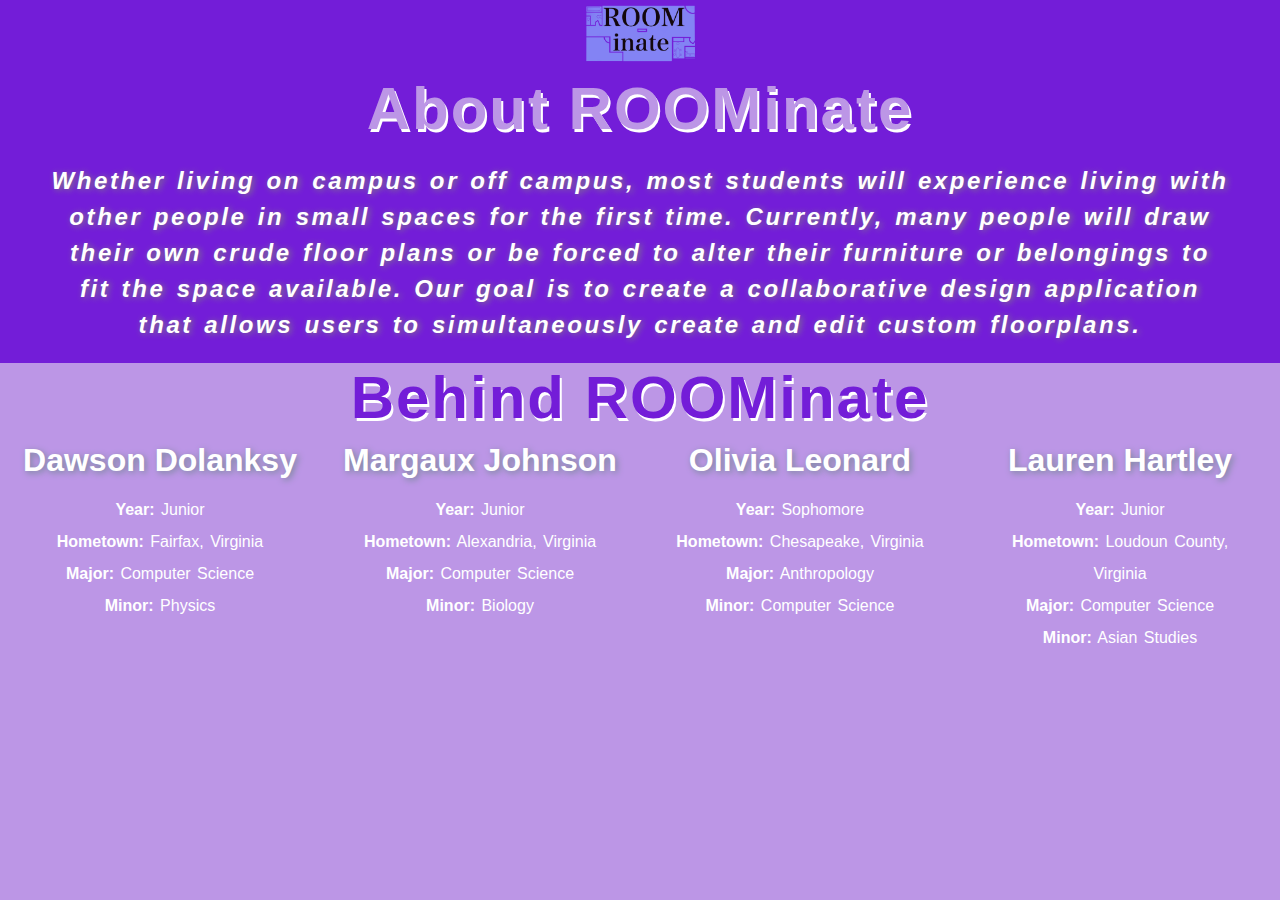
==== aboutPage.html @ 74e110ae "added hometown for margaux" ====
<!DOCTYPE html>
<html>
  <head>
    <title>About Us</title>
    <link href="aboutUsPage.css" rel="stylesheet" type="text/css">
    <meta charset="UTF-8">
    <meta name="viewport" content="width=device-width, initial-scale=1.0">
    <link rel="stylesheet" href="style.css"> <!-- Link CSS file -->
    <title> About the ROOMinate Team </title>
  </head>
  <body>
    <div id="about-page">
      <a href="https://dolansdg.github.io/Roominate/">
        <img src="img\logo.png" alt="logo" class="logo" style="width: 120px; height: 67px"> <br>
      </a>
      <h1>About ROOMinate</h1>
    </div>
    <div class="mission-statement">
      <h2>Whether living on campus or off campus, most students will experience living with other people 
        in small spaces for the first time. Currently, many people will draw their own crude floor plans 
        or be forced to alter their furniture or belongings to fit the space available. Our goal is to 
        create a collaborative design application that allows users to simultaneously create and edit
        custom floorplans.</h2>
    </div>
    <div id="meet-us">
      <h1>Behind ROOMinate</h1>
    </div>
    <div id="container">
      <div class="row">
        <div class="names">
          <h1 style="text-shadow: 2px 2px 6px lightslategray;"><strong>Dawson Dolanksy</strong></h1>
          <div class="bio">
            <p><strong>Year:</strong> Junior</p>
            <p><strong>Hometown:</strong> Fairfax, Virginia</p>
            <p><strong>Major:</strong> Computer Science</p>
            <p><strong>Minor:</strong> Physics</p>
          </div>
        </div>

        <div class="names">
          <h1 style="text-shadow: 2px 2px 6px lightslategray;"><strong>Margaux Johnson</strong></h1>
          <div class="bio">
            <p><strong>Year:</strong> Junior</p>
            <p><strong>Hometown:</strong> Alexandria, Virginia</p>
            <p><strong>Major:</strong> Computer Science</p>
            <p><strong>Minor:</strong> Biology</p>
          </div>
        </div>

        <div class="names">
          <h1 style="text-shadow: 2px 2px 6px lightslategray;"><strong>Olivia Leonard</strong></h1>
          <div class="bio">
            <p><strong>Year:</strong> Sophomore</p>
            <p><strong>Hometown:</strong> Chesapeake, Virginia</p>
            <p><strong>Major:</strong> Anthropology</p>
            <p><strong>Minor:</strong> Computer Science</p>
          </div>
        </div>

        <div class="names">
          <h1 style="text-shadow: 2px 2px 6px lightslategray;"><strong>Lauren Hartley</strong></h1>
          <div class="bio">
            <p><strong>Year:</strong> Junior</p>
            <p><strong>Hometown:</strong> Loudoun County, Virginia</p>
            <p><strong>Major:</strong> Computer Science</p>
            <p><strong>Minor:</strong> Asian Studies</p>
          </div>
        </div>
      </div>

    </div>

  </body>
</html>
---- aboutUsPage.css ----
* {
    box-sizing: border-box;
  }
  html {
    padding: 0;
    margin: 0;
    background-color: #bc96e6;
  }
  .names {
    float: left;
    padding: 10px;
    width: 25%;
    font-family: "Lucida Console", Monaco, monospace;
    color: white;
    text-align: center;
  }
  .names:hover {
    -webkit-box-shadow: 0px 0px 50px 0px white;
    -moz-box-shadow: 0px 0px 50px 0px white;
    box-shadow: 0px 0px 50px 0px white;
    transition: 0.6s ease;
    -webkit-border-radius: 20px 20px 20px 20px;
    border-radius: 20px 20px 20px 20px;
    background-color: #dcc0fa;
  }

  .row:after {
    content: "";
    display: table;
    clear: both;
  }

  #about-page {
    text-align: center;
    font-family: Impact, Haettenschweiler, 'Arial Narrow Bold', sans-serif;
    letter-spacing: 2px;
    color: #bc96e6;
    font-weight: bold;
    font-size: 30px;
    background-color: #731dd8;
    text-shadow: 2px 3px 0 white;
  }


  #container {
    background-color: #bc96e6;
    height: 100%;
  }
  
  .logo {
    display: inline;
    margin-left: auto;
    margin-right: auto;
    padding: 5px;
  }

  .mission-statement {
    background-color: #731dd8;
    font-family: Andale Mono, 'Segoe UI', Tahoma, Geneva, Verdana, sans-serif;
    text-align: center;
    letter-spacing: 2.6px;
    font-style: italic;
    color: white;
    text-shadow: 2px 1px 6px grey;
    padding: 20px 50px ;
    height: 50%;
    line-height: 1.5;
    word-spacing: 2px;
  }

  .mission-statement:hover {
    text-shadow: 0 0 10px #FFFFFF;
    transition: 0.6s ease, 0.6s ease;
  }

  .photos {
    padding: 10px 10px;
    width: 50%; 
    align-content: center;
  }

  .bio {
    padding: 15px;
    word-spacing: 2px;
    line-height: 2.0;
    font-family: Helvetica, sans-serif;
  }

  #meet-us {
    text-align: center;
    font-family: Impact, Haettenschweiler, 'Arial Narrow Bold', sans-serif;
    letter-spacing: 2px;
    color: #731dd8;
    font-weight: bold;
    font-size: 30px;
    background-color: #bc96e6;
    text-shadow: 2px 3px 0 white;
  }
---- style.css ----
* {
    margin: 0;
    padding: 0;
    font-family: 'Rubik', sans-serif;
}

html {
    width: 100%;
    height: 100%;
}

body {
    overflow-y: hidden;
}

#canvas {
    z-index: -1;
    height: 100%;
    background: rgb(254, 255, 236);
    padding: 0;
    margin:0;
    display: block;
}



.hidden {
    display: none !important;
}

/******************************************************************************
 *                              Index style sheet                             *
 ******************************************************************************/
/* --------------------------------- Topbar --------------------------------- */
#topbar {
    display: grid;
    overflow-x: hidden;
}

#logobar {
    width: 100%;
    padding: 5px 0px;
    background-color: rgb(115, 29, 216);
    display: inline;
    text-align: center;
}

#sidebar-select {
    width: 100%;
    background-color: rgb(252, 230, 107);
    display: inline;
    padding: 5px;
}

.sidebar-buttons {
    color: white;
    background-color: rgb(141, 93, 187);
    display: inline;
    padding: 5px;
}

.sidebar-buttons:hover {
    background-color: darkslategray;
    color: gray;
}

/* -------------double check above------------------- */
#sidebar-container {
    background-color: beige;
    right: 0;
    position: absolute;
    height: 100%;

}

.sidebar {
    height: 100%;
    float: right;
    position: relative;
    z-index: 1;
    background-color: rgba(210, 176, 248, 0.733);
}

/* -------------------------- Shape select sidebar -------------------------- */
#shape-select {
    width: 80px;
    padding-inline: 10px;
    padding-top: 10px;
}

.shape-icon {
    width: inherit;
    padding-bottom: 10px;
}

.shape-icon:hover {
    background-color: rgba(64, 56, 102, 0.63);
}

/* -------------------------- Object editor sidebar ------------------------- */
#obj-editor {
    width: 180px;
    padding: 10px;
}

.obj-sidebar-size {
    border-bottom: 1px solid;
    border-color: rgba(120, 40, 167, 0.5);
    right: 0;
    text-align: right;
    padding: 15px 0px 15px 0px;
}

input[type=number] {
    text-align: right;
    margin-top: -2px;
    width: 70px;
    height: 21px;
    border: 1px solid rgb(160, 160, 160);
    border-radius: 4px;
    box-sizing: border-box;
    right:0;
}

#obj-len-ft, #obj-len-in, #obj-width-ft, #obj-width-in{
    width: 35px;
}

.container-label {
    font-weight: bold;
    position:absolute; 
    left:20px;
}

.container-title {
    font-weight: bold;
    font-size: 120%;
    padding-bottom: 4px;
}

#notes {
    resize: none;
    margin-top: 5px;
    width: 158px;
    height: 300px;
    padding: 5px;
}
/* -------------------------- Navigation Bar at bottom home page ------------------------- */
 .navbar {
    overflow: hidden;
    background-color: #731dd8;
    position: fixed;
    bottom: 0;
    width: 100%;
 }
 
 .navbar a {
    float: left;
    display: block;
    color: #f2f2f2;
    text-align: center;
    padding: 14px 16px;
    text-decoration: none;
    font-size: 17px;
 }
      
 .navbar a:hover {
    background: #bc96e6;
    color: #13070c;
 }
      
 .main {
    padding: 16px;
    margin-bottom: 30px;
 }

/*--------Go to top of page function style-----------*/

#myBtn {
  display: none; /* Hidden by default */
  position: fixed; /* Fixed/sticky position */
  bottom: 30px; /* Place the button at the bottom of the page */
  right: 30px; /* Place the button 30px from the right */
  z-index: 99; /* Make sure it does not overlap */
  border: none; /* Remove borders */
  outline: none; /* Remove outline */
  background-color: purple; /* Set a background color */
  color: white; /* Text color */
  cursor: pointer; /* Add a mouse pointer on hover */
  padding: 15px; /* Some padding */
  border-radius: 10px; /* Rounded corners */
  font-size: 18px; /* Increase font size */
}

#myBtn:hover {
  background-color: #555; /* Add a dark-grey background on hover */
}

/******************************************************************************
 *                       Contact Form style sheet                             *
 ******************************************************************************/

/******************************************************************************
 *                         Help Page style sheet                              *
 ******************************************************************************/

/******************************************************************************
 *                         About Page style sheet                             *
 ******************************************************************************/
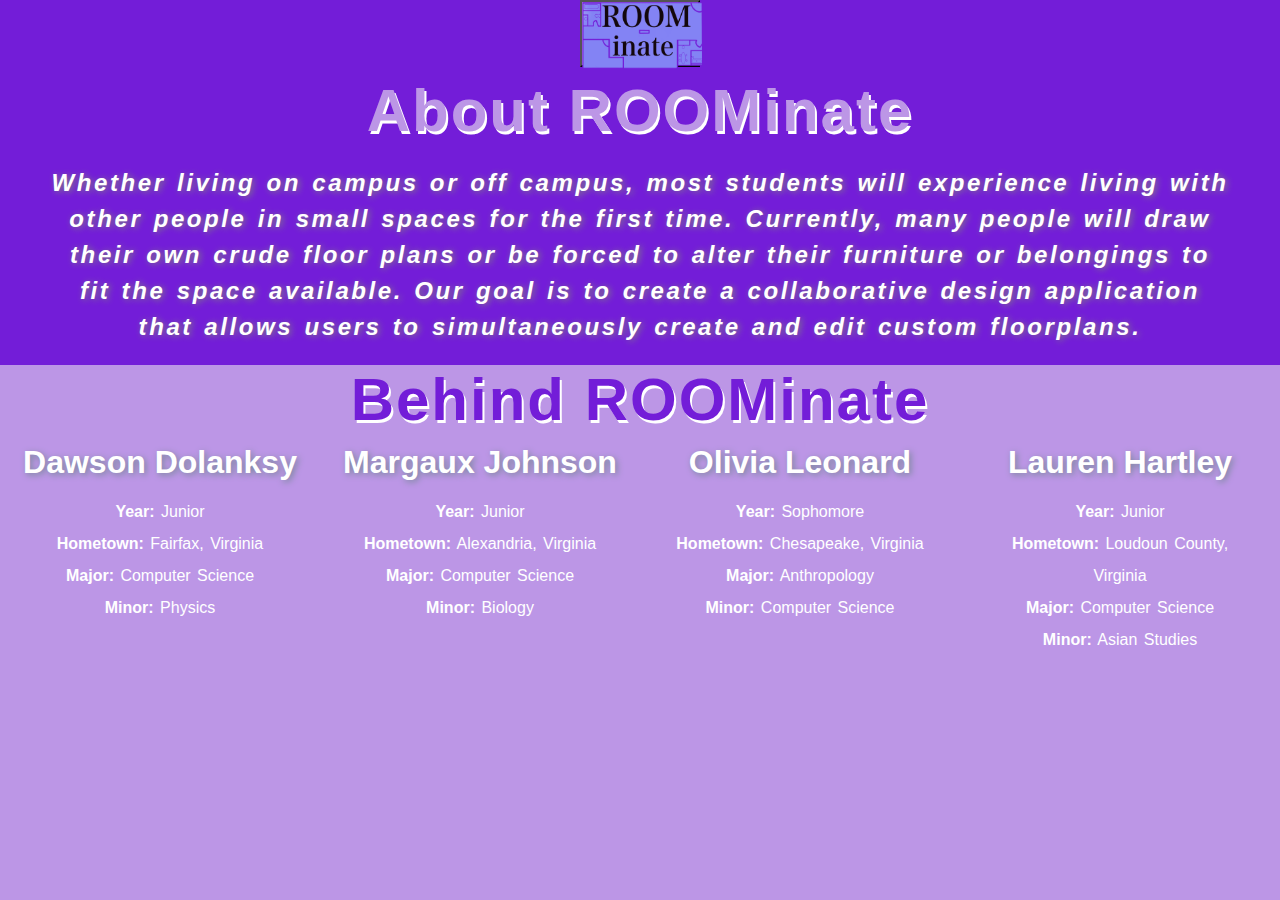
==== commit be93d460: "working on dropdown menu" ====
--- a/aboutPage.html
+++ b/aboutPage.html
@@ -10,10 +10,26 @@
   </head>
   <body>
     <div id="about-page">
-      <a href="https://dolansdg.github.io/Roominate/">
+      <!--
+      <a href="launch.html">
         <img src="img\logo.png" alt="logo" class="logo" style="width: 120px; height: 67px"> <br>
       </a>
-      <h1>About ROOMinate</h1>
+      -->
+
+      <div class="dropdown">
+        <button class="logo">
+          <img src="img\logo.png" alt="logo" class="logo" style="width: 120px; height: 67px"> <br>
+        </button>
+        <div class="drop-content">
+          <a href="#">Home</a>
+          <a href="#">Help</a>
+          <a href="#">Contact Us</a>
+          <a href="#">Get Creating!</a>
+        </div>
+
+      </div>
+
+      <h1 style="text-shadow: 2px 3px 0 white;">About ROOMinate</h1>
     </div>
     <div class="mission-statement">
       <h2>Whether living on campus or off campus, most students will experience living with other people 
--- a/aboutUsPage.css
+++ b/aboutUsPage.css
@@ -1,11 +1,50 @@
 * {
     box-sizing: border-box;
   }
+
   html {
     padding: 0;
     margin: 0;
     background-color: #bc96e6;
   }
+ 
+  .logo {
+    display: inline;
+    height: 67px;
+    width: 120px;
+    background-image: url(img\logo.png);
+  }
+
+  .dropdown {
+    position: relative;
+    display: inline-block;
+  }
+
+  .drop-content {
+    display: none;
+    position: absolute;
+    z-index: 1;
+    /* box-shadow: 0px 10px 15px 0px #ffffd2; */
+    min-width: 150px;
+    background-color: white;
+    color: #8f8f8e;
+  }
+
+  .drop-content a {
+    color: #929292;
+    padding: 10px 10px;
+    display: block;
+  }
+
+  .drop-content a:hover {
+    background-color: #ffffd2;
+    color: #ffdc67;
+  }
+
+  .dropdown:hover .drop-content {
+    display: block;
+  }
+
   .names {
     float: left;
     padding: 10px;
@@ -14,6 +53,7 @@
     color: white;
     text-align: center;
   }
+
   .names:hover {
     -webkit-box-shadow: 0px 0px 50px 0px white;
     -moz-box-shadow: 0px 0px 50px 0px white;
@@ -38,20 +78,13 @@
     font-weight: bold;
     font-size: 30px;
     background-color: #731dd8;
-    text-shadow: 2px 3px 0 white;
+    /* text-shadow: 2px 3px 0 white; */
   }
 
 
   #container {
     background-color: #bc96e6;
     height: 100%;
-  }
-  
-  .logo {
-    display: inline;
-    margin-left: auto;
-    margin-right: auto;
-    padding: 5px;
   }
 
   .mission-statement {
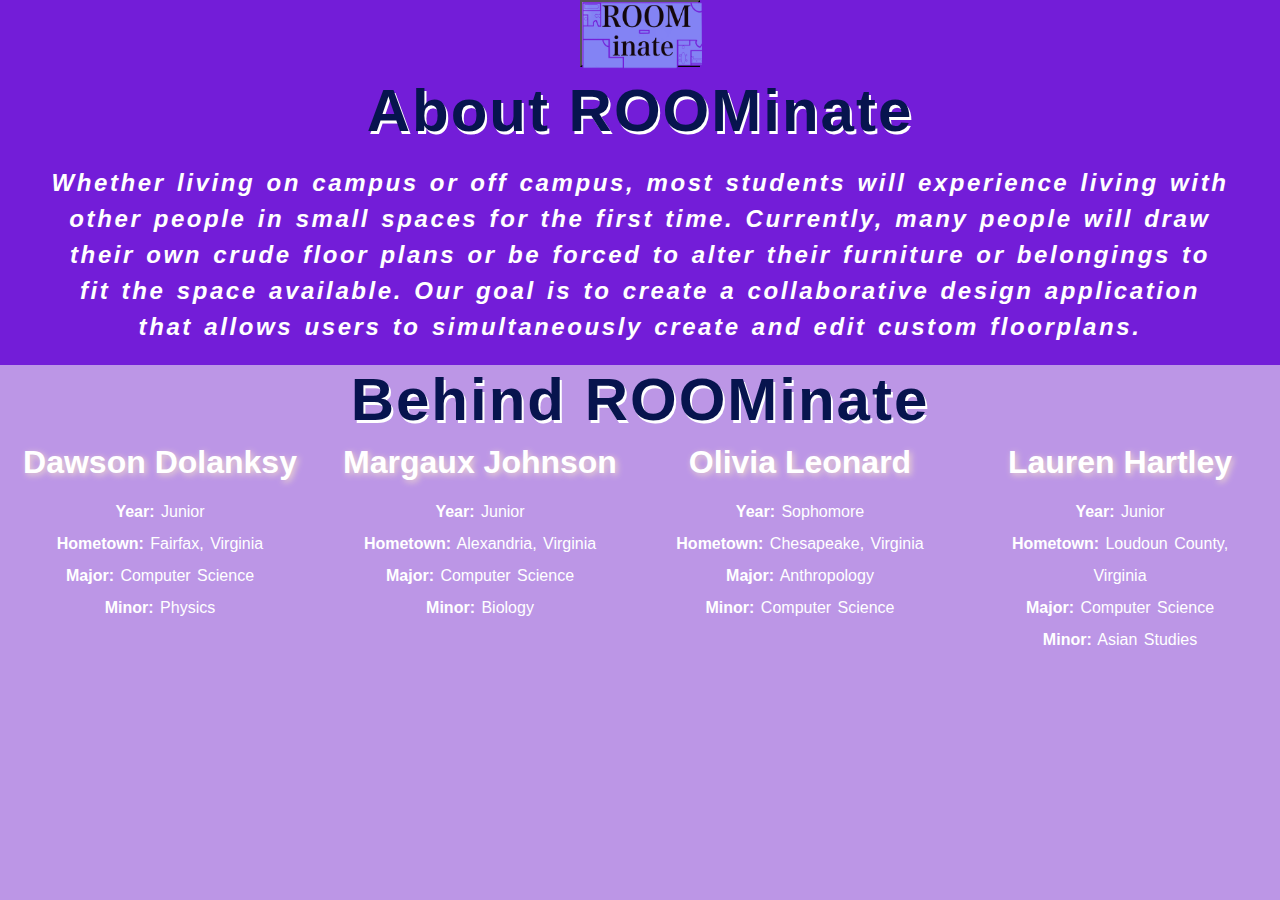
==== commit ba537870: "changing color palette" ====
--- a/aboutPage.html
+++ b/aboutPage.html
@@ -17,14 +17,14 @@
       -->
 
       <div class="dropdown">
-        <button class="logo">
+        <button class="logo" style="margin: left;">
           <img src="img\logo.png" alt="logo" class="logo" style="width: 120px; height: 67px"> <br>
         </button>
         <div class="drop-content">
-          <a href="#">Home</a>
-          <a href="#">Help</a>
-          <a href="#">Contact Us</a>
-          <a href="#">Get Creating!</a>
+          <a href="launch.html">Home</a>
+          <a href="helpPage.html">Help</a>
+          <a href="contactusform.html">Contact Us</a>
+          <a href="index.html">Get Creating!</a>
         </div>
 
       </div>
@@ -44,7 +44,7 @@
     <div id="container">
       <div class="row">
         <div class="names">
-          <h1 style="text-shadow: 2px 2px 6px lightslategray;"><strong>Dawson Dolanksy</strong></h1>
+          <h1 style="text-shadow: 2px 2px 6px #EFD9CE;"><strong>Dawson Dolanksy</strong></h1>
           <div class="bio">
             <p><strong>Year:</strong> Junior</p>
             <p><strong>Hometown:</strong> Fairfax, Virginia</p>
@@ -54,7 +54,7 @@
         </div>
 
         <div class="names">
-          <h1 style="text-shadow: 2px 2px 6px lightslategray;"><strong>Margaux Johnson</strong></h1>
+          <h1 style="text-shadow: 2px 2px 6px #EFD9CE;"><strong>Margaux Johnson</strong></h1>
           <div class="bio">
             <p><strong>Year:</strong> Junior</p>
             <p><strong>Hometown:</strong> Alexandria, Virginia</p>
@@ -64,7 +64,7 @@
         </div>
 
         <div class="names">
-          <h1 style="text-shadow: 2px 2px 6px lightslategray;"><strong>Olivia Leonard</strong></h1>
+          <h1 style="text-shadow: 2px 2px 6px #EFD9CE;"><strong>Olivia Leonard</strong></h1>
           <div class="bio">
             <p><strong>Year:</strong> Sophomore</p>
             <p><strong>Hometown:</strong> Chesapeake, Virginia</p>
@@ -74,7 +74,7 @@
         </div>
 
         <div class="names">
-          <h1 style="text-shadow: 2px 2px 6px lightslategray;"><strong>Lauren Hartley</strong></h1>
+          <h1 style="text-shadow: 2px 2px 6px #EFD9CE;"><strong>Lauren Hartley</strong></h1>
           <div class="bio">
             <p><strong>Year:</strong> Junior</p>
             <p><strong>Hometown:</strong> Loudoun County, Virginia</p>
--- a/aboutUsPage.css
+++ b/aboutUsPage.css
@@ -9,7 +9,6 @@
   }
  
   .logo {
-    display: inline;
     height: 67px;
     width: 120px;
     background-image: url(img\logo.png);
@@ -26,19 +25,19 @@
     z-index: 1;
     /* box-shadow: 0px 10px 15px 0px #ffffd2; */
     min-width: 150px;
-    background-color: white;
-    color: #8f8f8e;
+    background-color: #efd9ce;
+    color: #C6A795;
   }
 
   .drop-content a {
-    color: #929292;
+    color: #C6A795;
     padding: 10px 10px;
     display: block;
   }
 
   .drop-content a:hover {
-    background-color: #ffffd2;
-    color: #ffdc67;
+    background-color: #C6A795;
+    color: #efd9ce;
   }
 
   .dropdown:hover .drop-content {
@@ -74,7 +73,7 @@
     text-align: center;
     font-family: Impact, Haettenschweiler, 'Arial Narrow Bold', sans-serif;
     letter-spacing: 2px;
-    color: #bc96e6;
+    color: #07144e;
     font-weight: bold;
     font-size: 30px;
     background-color: #731dd8;
@@ -94,7 +93,7 @@
     letter-spacing: 2.6px;
     font-style: italic;
     color: white;
-    text-shadow: 2px 1px 6px grey;
+    /* text-shadow: 1px 1px 4px #EFD9CE; */
     padding: 20px 50px ;
     height: 50%;
     line-height: 1.5;
@@ -123,7 +122,7 @@
     text-align: center;
     font-family: Impact, Haettenschweiler, 'Arial Narrow Bold', sans-serif;
     letter-spacing: 2px;
-    color: #731dd8;
+    color: #07144e;
     font-weight: bold;
     font-size: 30px;
     background-color: #bc96e6;
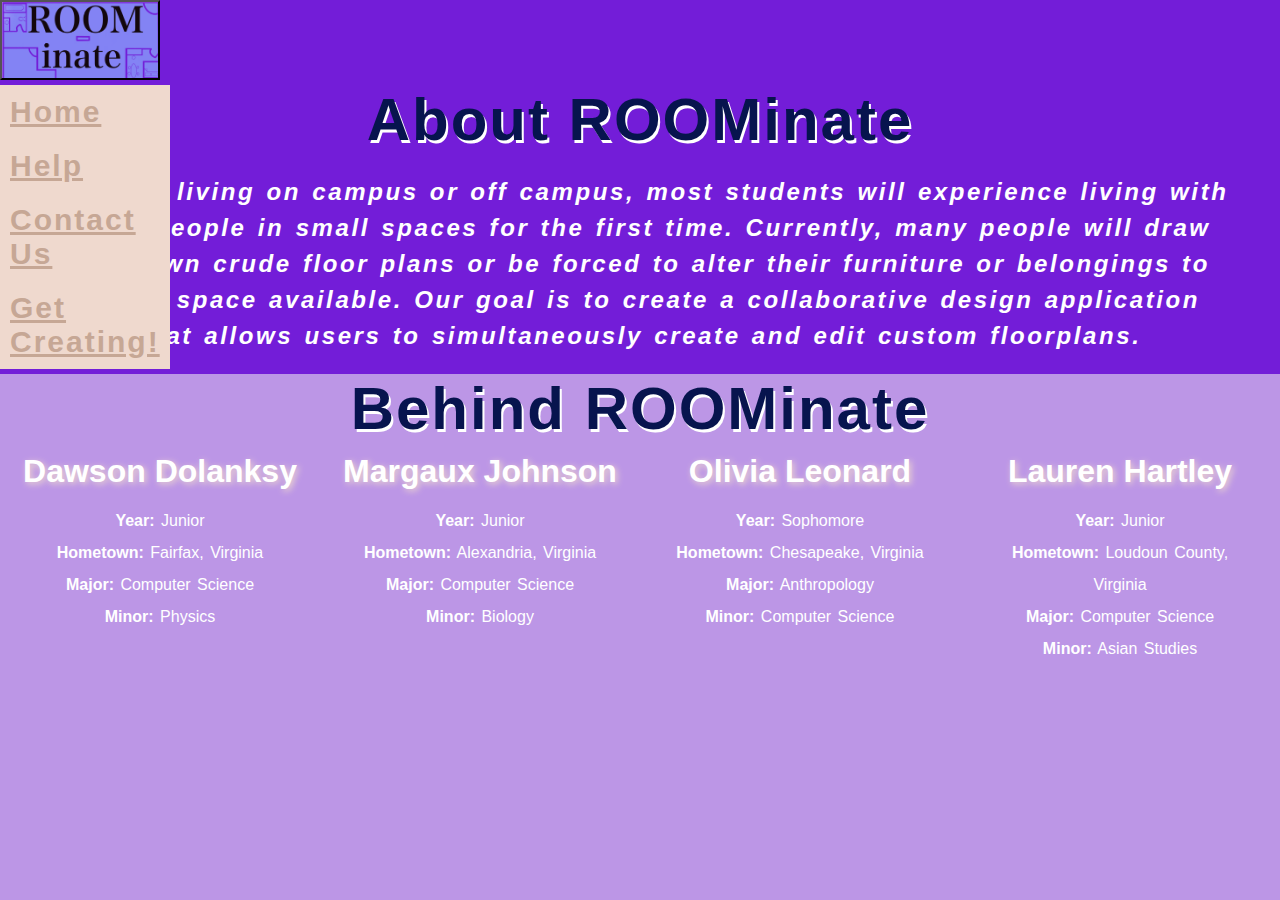
==== commit 4aecd3c2: "updating dropdown button" ====
--- a/aboutPage.html
+++ b/aboutPage.html
@@ -14,22 +14,20 @@
       <a href="launch.html">
         <img src="img\logo.png" alt="logo" class="logo" style="width: 120px; height: 67px"> <br>
       </a>
-      -->
-
-      <div class="dropdown">
-        <button class="logo" style="margin: left;">
-          <img src="img\logo.png" alt="logo" class="logo" style="width: 120px; height: 67px"> <br>
-        </button>
-        <div class="drop-content">
-          <a href="launch.html">Home</a>
-          <a href="helpPage.html">Help</a>
-          <a href="contactusform.html">Contact Us</a>
-          <a href="index.html">Get Creating!</a>
-        </div>
-
+    -->
+    <div class="dropdown">
+      <button class="logo" style="margin: left;">
+        <!--<img src="img\logo.png" alt="logo" class="logo" style="width: 120px; height: 67px"> <br>-->
+      </button>
+      <div class="drop-content">
+        <a href="launch.html">Home</a>
+        <a href="helpPage.html">Help</a>
+        <a href="contactusform.html">Contact Us</a>
+        <a href="index.html">Get Creating!</a>
       </div>
 
-      <h1 style="text-shadow: 2px 3px 0 white;">About ROOMinate</h1>
+    </div>
+      <h1 style="text-align: center; text-shadow: 2px 3px 0 white;">About ROOMinate</h1>
     </div>
     <div class="mission-statement">
       <h2>Whether living on campus or off campus, most students will experience living with other people 
--- a/aboutUsPage.css
+++ b/aboutUsPage.css
@@ -9,9 +9,11 @@
   }
  
   .logo {
-    height: 67px;
-    width: 120px;
-    background-image: url(img\logo.png);
+    height: 80px;
+    width: 160px;
+    background-image: url(img/logo.png);
+    background-size: cover;
+    display:inline-flexbox;
   }
 
   .dropdown {
@@ -70,7 +72,7 @@
   }
 
   #about-page {
-    text-align: center;
+    /* text-align: center; */
     font-family: Impact, Haettenschweiler, 'Arial Narrow Bold', sans-serif;
     letter-spacing: 2px;
     color: #07144e;
--- a/style.css
+++ b/style.css
@@ -1,7 +1,7 @@
 * {
     margin: 0;
     padding: 0;
-    font-family: 'Rubik', sans-serif;
+    font-family: 'Open Sans', sans-serif;
 }
 
 html {
@@ -11,26 +11,28 @@
 
 body {
     overflow-y: hidden;
+    /* Disable ctrl+a select all */
+    -webkit-touch-callout: none;
+    -webkit-user-select: none;
+    -khtml-user-select: none;
+    -moz-user-select: none;
+    -ms-user-select: none;
+    user-select: none;
 }
 
 #canvas {
-    z-index: -1;
-    height: 100%;
-    background: rgb(254, 255, 236);
+    z-index: -20;;
+    height: 100%;
+    background: rgb(255, 255, 255);
     padding: 0;
     margin:0;
     display: block;
 }
 
-
-
 .hidden {
     display: none !important;
 }
 
-/******************************************************************************
- *                              Index style sheet                             *
- ******************************************************************************/
 /* --------------------------------- Topbar --------------------------------- */
 #topbar {
     display: grid;
@@ -39,46 +41,71 @@
 
 #logobar {
     width: 100%;
-    padding: 5px 0px;
-    background-color: rgb(115, 29, 216);
+    margin-top: 10px;
+    background-color: #fdfaff;
+    display: flex;
+    align-items: center;
+    justify-content: center;
+    text-align: center;
+}
+
+#logobar > span {
+    color:#000000;
+    font-size: 18px;
+    font-weight: 700;
+    margin: 0px 25px;
+    cursor: pointer;
+    transition: all 200ms ease-in-out;
+}
+#logobar > span:hover {
+    color:#9749f0;
+    transform: scale(1.1);
+    
+}
+#sidebar-select {
+    width: 100%;
+    background-color: #ffffff;
     display: inline;
-    text-align: center;
-}
-
-#sidebar-select {
-    width: 100%;
-    background-color: rgb(252, 230, 107);
-    display: inline;
+    padding-left: 5px;
     padding: 5px;
+    border-bottom: 2px solid #dadce0;
 }
 
 .sidebar-buttons {
+    display: inline-block;
+    /* outline: 0; */
+    border: none;
+    cursor: pointer;
+    /* font-weight: 600; */
+    border-radius: 4px;
+    font-size: 13px;
+    height: 30px;
+    background-color: #9749f0;
     color: white;
-    background-color: rgb(141, 93, 187);
-    display: inline;
-    padding: 5px;
+    padding: 5px 10px;
+    margin-right: 4px;
+    transition: all 200ms ease-in-out;
 }
 
 .sidebar-buttons:hover {
-    background-color: darkslategray;
-    color: gray;
-}
-
-/* -------------double check above------------------- */
+    background-color: #731DD8;
+    outline: 2px solid rgb(169, 211, 97);
+}
+
 #sidebar-container {
-    background-color: beige;
     right: 0;
     position: absolute;
     height: 100%;
-
+    background-color: #e6d2f8e8;
+    box-shadow: rgba(0, 0, 0, 0.15) 0px 8px 16px 0px
 }
 
 .sidebar {
+    transition: 0.5s;
     height: 100%;
     float: right;
     position: relative;
     z-index: 1;
-    background-color: rgba(210, 176, 248, 0.733);
 }
 
 /* -------------------------- Shape select sidebar -------------------------- */
@@ -94,13 +121,14 @@
 }
 
 .shape-icon:hover {
-    background-color: rgba(64, 56, 102, 0.63);
+    background-color: #dec1ff;
 }
 
 /* -------------------------- Object editor sidebar ------------------------- */
 #obj-editor {
     width: 180px;
     padding: 10px;
+    display: block;
 }
 
 .obj-sidebar-size {
@@ -116,10 +144,39 @@
     margin-top: -2px;
     width: 70px;
     height: 21px;
-    border: 1px solid rgb(160, 160, 160);
     border-radius: 4px;
     box-sizing: border-box;
     right:0;
+}
+
+input[type=number],input[type=text], textarea, input[type=color] {
+    transition: box-shadow 200ms ease-in, border 200ms ease-in, background-color 200ms ease-in;
+    border: 2px solid #fff;
+    color: rgb(14, 14, 16);
+    background-color: #fff;    
+}
+
+input[type=number]:hover, input[type=text]:hover, textarea:hover, input[type=color]:hover {
+    border-color: #919191;
+}
+
+input[type=number]:focus, input[type=text]:focus, textarea:focus, input[type=color]:focus {
+    outline: none;
+    border-color: #9749f0;
+}
+
+input:disabled {
+    background-color: #d5d4d4;
+    border-color: #d5d4d4;
+}
+
+#notes {
+    resize: none;
+    margin-top: 5px;
+    width: 158px;
+    height: 100%;
+    padding: 5px;
+    border-radius: 4px;
 }
 
 #obj-len-ft, #obj-len-in, #obj-width-ft, #obj-width-in{
@@ -138,72 +195,150 @@
     padding-bottom: 4px;
 }
 
-#notes {
-    resize: none;
-    margin-top: 5px;
-    width: 158px;
-    height: 300px;
-    padding: 5px;
-}
-/* -------------------------- Navigation Bar at bottom home page ------------------------- */
- .navbar {
-    overflow: hidden;
-    background-color: #731dd8;
+input[type=image] {
+    transition: all 100ms ease-out;
+}
+
+input[type=image]:hover {
+    transform: scale(1.2);
+}
+
+/* ------------------------------- Connection ------------------------------- */
+#overlay {
+    position: absolute;
+    top: 0;
+    bottom: 0;
+    left: 0;
+    right: 0;
+    background: rgba(9, 0, 20, 0.7);
+    transition: opacity 200ms ease-in-out;
+    visibility: hidden;
+    opacity: 0;
+    z-index: 2;
+    width: 100%;
+}
+
+#overlay:target {
+    visibility: visible;
+    opacity: 1;
+}
+
+#connection-popup {
+    z-index: 1;
+    top: 40%;
+    left: 50%;
+    transform: translate(-50%, -50%);
+    background-color: none;
+    border-radius: 6px;
+    width: 500px;
     position: fixed;
-    bottom: 0;
-    width: 100%;
- }
- 
- .navbar a {
+    transition: all 200ms ease-in-out;
+}
+
+#connection-popup .close {
+    position: absolute;
+    top: 45px;
+    right: 10px;
+    transition: all 200ms;
+    font-size: 30px;
+    font-weight: bold;
+    text-decoration: none;
+    color: #333;
+}
+#connection-popup .close:hover {
+    color: #06D85F;
+}
+
+
+/* ------------------------------- Popup Tabs ------------------------------- */
+#connection-popup > input {
+    display: none;
+}
+#connection-popup > label {
+    display: block;
+    position: relative;
     float: left;
-    display: block;
-    color: #f2f2f2;
+    padding: 12px 50px;
+    cursor: pointer;
+    transition: all .3s;
+    color: rgb(0, 0, 0);
+    border-radius: 6px 6px 0px 0px;
+    margin-right:5px;
+    font-weight: 600;
+    font-size: 18px;
+    background-color: rgba(255, 255, 255, 0.479);
+
+}
+
+#connection-popup > label:hover {
+    color: #9749f0;
+}
+
+#connection-popup > input:checked + label {
+    background: #9749f0;
+    color: #fff;
+}
+
+.content-container {
+    position: static;
+    clear: both;
+    perspective: 600px;
+    border: 3px solid #9749f0;
+    background-color: rgb(255, 255, 255);
+    height: 150px;
+    border-radius: 0px 6px 6px 6px;
+    z-index: 5;
+}
+
+.content {
+    position: absolute;
+    opacity: 0;
+    transition: opacity .4s ease-in-out;
+    background-color: #ffffff;
+    width: 100%;
+    height: 100%;
+    padding: 10px;
+    box-sizing: border-box;
     text-align: center;
-    padding: 14px 16px;
-    text-decoration: none;
-    font-size: 17px;
- }
-      
- .navbar a:hover {
-    background: #bc96e6;
-    color: #13070c;
- }
-      
- .main {
-    padding: 16px;
-    margin-bottom: 30px;
- }
-
-/*--------Go to top of page function style-----------*/
-
-#myBtn {
-  display: none; /* Hidden by default */
-  position: fixed; /* Fixed/sticky position */
-  bottom: 30px; /* Place the button at the bottom of the page */
-  right: 30px; /* Place the button 30px from the right */
-  z-index: 99; /* Make sure it does not overlap */
-  border: none; /* Remove borders */
-  outline: none; /* Remove outline */
-  background-color: purple; /* Set a background color */
-  color: white; /* Text color */
-  cursor: pointer; /* Add a mouse pointer on hover */
-  padding: 15px; /* Some padding */
-  border-radius: 10px; /* Rounded corners */
-  font-size: 18px; /* Increase font size */
-}
-
-#myBtn:hover {
-  background-color: #555; /* Add a dark-grey background on hover */
-}
-
-/******************************************************************************
- *                       Contact Form style sheet                             *
- ******************************************************************************/
-
-/******************************************************************************
- *                         Help Page style sheet                              *
- ******************************************************************************/
-
-/******************************************************************************
- *                         About Page style sheet                             *
- ******************************************************************************/+    /* display: flex;
+    flex-direction: column;
+    align-items: center;
+    justify-content: space-evenly; */
+}
+
+.content > * {
+    margin-top: 10px;
+}
+
+#host-tab:checked ~ .content-container > .content:nth-of-type(1),
+#join-tab:checked ~ .content-container > .content:nth-of-type(2) {
+    opacity: 1;
+    z-index: 1;
+}
+
+.round-button {
+    border-radius: 20px;
+    font-size: 15px;
+    width: 100px;
+    height:35px;
+}
+
+#status {
+    color:#9749f0;
+    font-size: 15px;
+    font-weight: 700;
+}
+
+#sender > div > span {
+    font-size: 20px;
+}
+
+.id-box {
+    width: 87%;
+    height: 20px;
+    background-color: #e4e4e4;
+    border-radius: 6px;
+    padding: 8px;
+    font-size: 20px;
+    text-align: center;
+}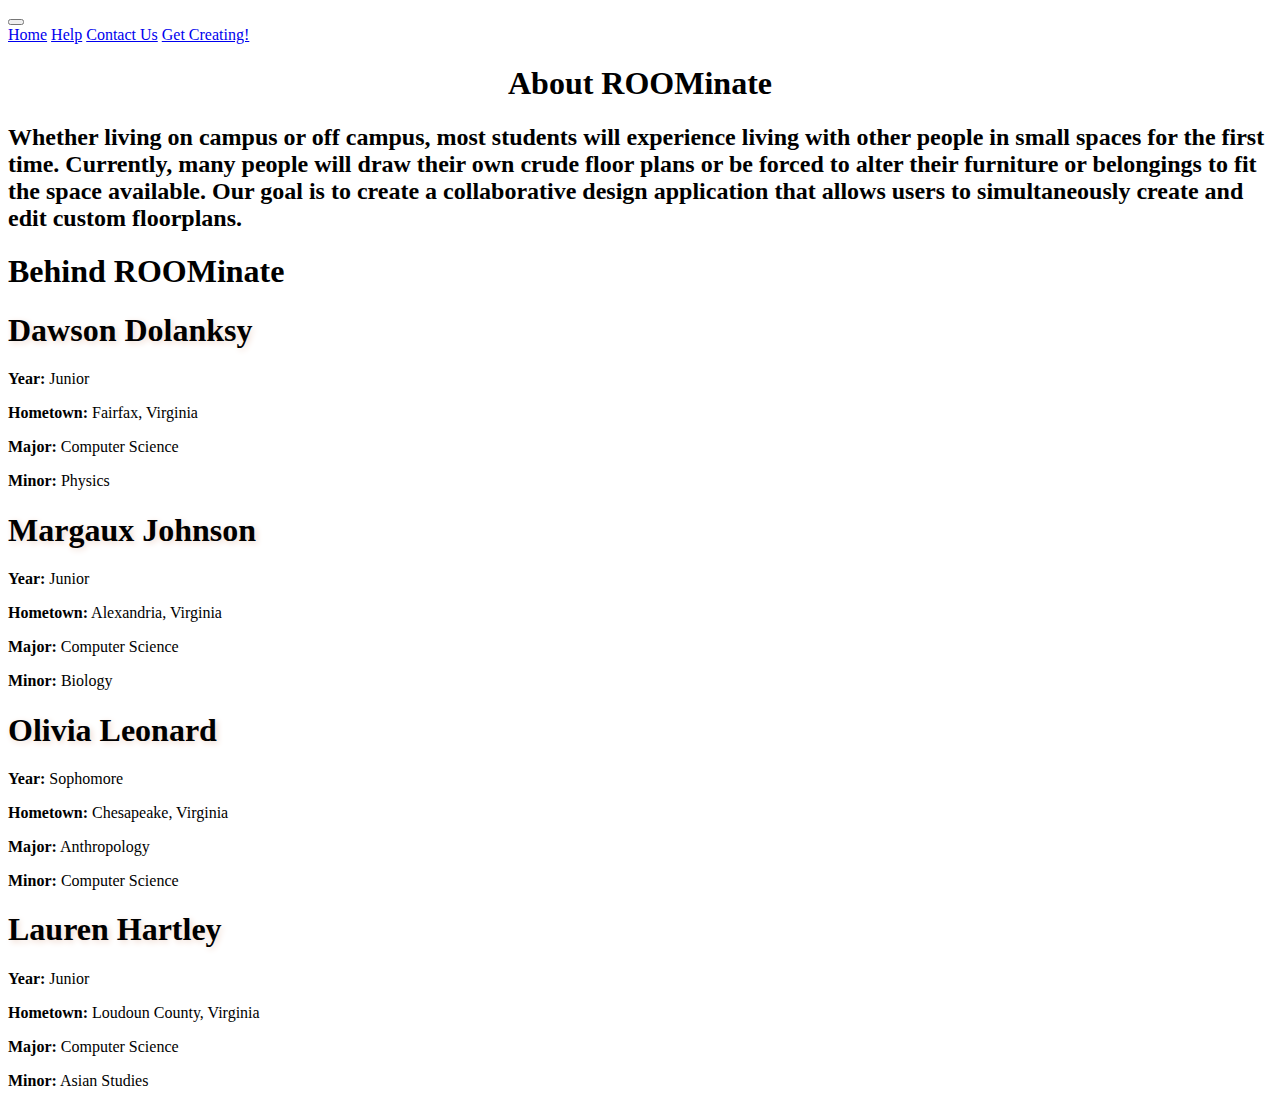
==== commit 1ab937db: "adding css folder" ====
--- a/aboutPage.html
+++ b/aboutPage.html
@@ -2,10 +2,10 @@
 <html>
   <head>
     <title>About Us</title>
-    <link href="aboutUsPage.css" rel="stylesheet" type="text/css">
+    <link href="css/aboutUsPage.css" rel="stylesheet" type="text/css">
     <meta charset="UTF-8">
     <meta name="viewport" content="width=device-width, initial-scale=1.0">
-    <link rel="stylesheet" href="style.css"> <!-- Link CSS file -->
+    <link rel="stylesheet" href="css/style.css"> <!-- Link CSS file -->
     <title> About the ROOMinate Team </title>
   </head>
   <body>
@@ -20,10 +20,10 @@
         <!--<img src="img\logo.png" alt="logo" class="logo" style="width: 120px; height: 67px"> <br>-->
       </button>
       <div class="drop-content">
-        <a href="launch.html">Home</a>
+        <a href="index.html">Home</a>
         <a href="helpPage.html">Help</a>
         <a href="contactusform.html">Contact Us</a>
-        <a href="index.html">Get Creating!</a>
+        <a href="canvas.html">Get Creating!</a>
       </div>
 
     </div>
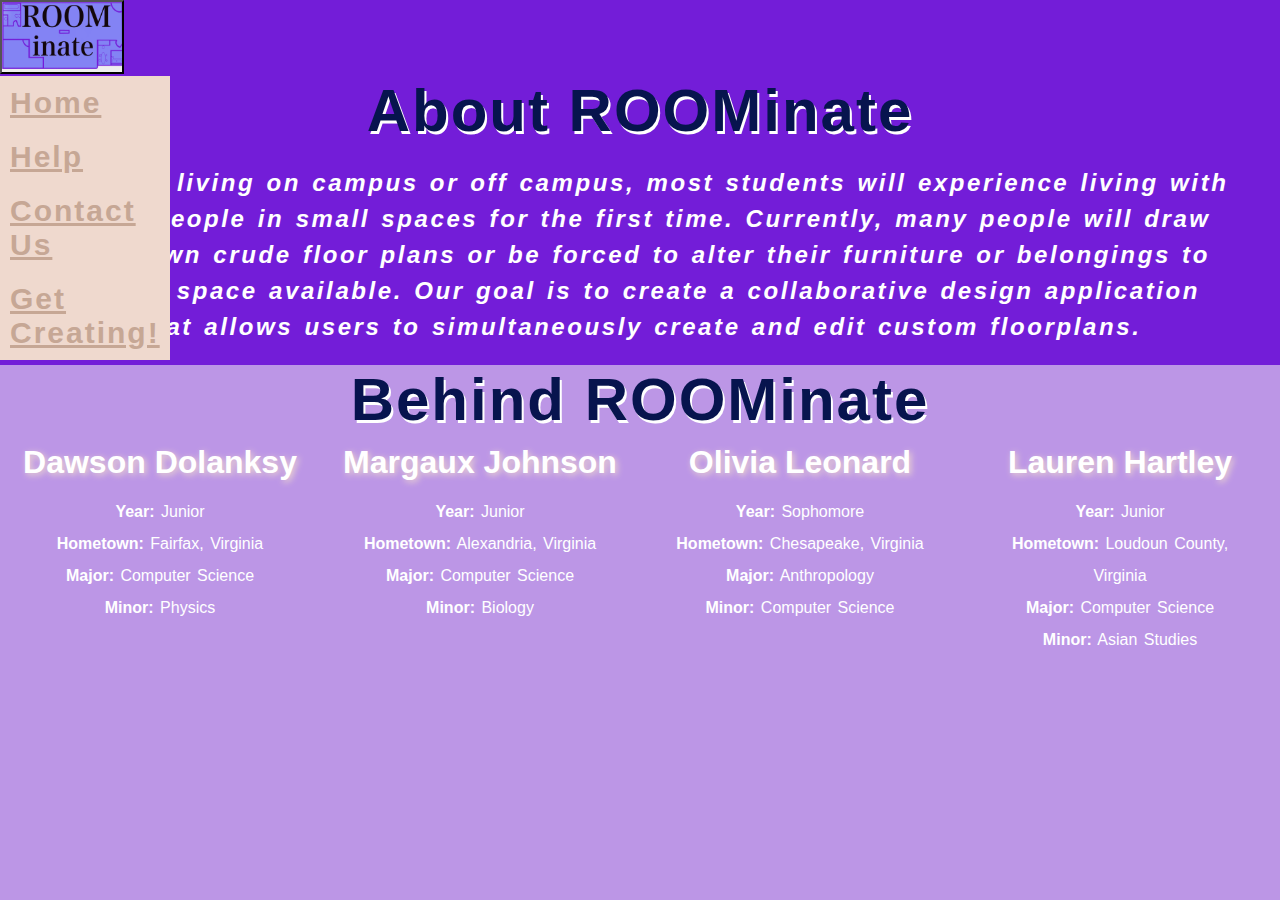
==== commit 8cea1443: "editing style" ====
--- a/aboutPage.html
+++ b/aboutPage.html
@@ -17,7 +17,7 @@
     -->
     <div class="dropdown">
       <button class="logo" style="margin: left;">
-        <!--<img src="img\logo.png" alt="logo" class="logo" style="width: 120px; height: 67px"> <br>-->
+        <img src="img\logo.png" alt="logo" class="logo" style="width: 120px; height: 67px"> <br>
       </button>
       <div class="drop-content">
         <a href="index.html">Home</a>
--- a/css/aboutUsPage.css
+++ b/css/aboutUsPage.css
@@ -0,0 +1,129 @@
+* {
+    box-sizing: border-box;
+  }
+
+  html {
+    padding: 0;
+    margin: 0;
+    background-color: #bc96e6;
+  }
+ 
+  .logo {
+    background-size: cover;
+  }
+
+  .dropdown {
+    position: relative;
+    display: inline-block;
+  }
+
+  .drop-content {
+    display: none;
+    position: absolute;
+    z-index: 1;
+    /* box-shadow: 0px 10px 15px 0px #ffffd2; */
+    min-width: 150px;
+    background-color: #efd9ce;
+    color: #C6A795;
+  }
+
+  .drop-content a {
+    color: #C6A795;
+    padding: 10px 10px;
+    display: block;
+  }
+
+  .drop-content a:hover {
+    background-color: #C6A795;
+    color: #efd9ce;
+  }
+
+  .dropdown:hover .drop-content {
+    display: block;
+  }
+
+  .names {
+    float: left;
+    padding: 10px;
+    width: 25%;
+    font-family: "Lucida Console", Monaco, monospace;
+    color: white;
+    text-align: center;
+  }
+
+  .names:hover {
+    -webkit-box-shadow: 0px 0px 50px 0px white;
+    -moz-box-shadow: 0px 0px 50px 0px white;
+    box-shadow: 0px 0px 50px 0px white;
+    transition: 0.6s ease;
+    -webkit-border-radius: 20px 20px 20px 20px;
+    border-radius: 20px 20px 20px 20px;
+    background-color: #dcc0fa;
+  }
+
+  .row:after {
+    content: "";
+    display: table;
+    clear: both;
+  }
+
+  #about-page {
+    /* text-align: center; */
+    font-family: Impact, Haettenschweiler, 'Arial Narrow Bold', sans-serif;
+    letter-spacing: 2px;
+    color: #07144e;
+    font-weight: bold;
+    font-size: 30px;
+    background-color: #731dd8;
+    /* text-shadow: 2px 3px 0 white; */
+  }
+
+
+  #container {
+    background-color: #bc96e6;
+    height: 100%;
+  }
+
+  .mission-statement {
+    background-color: #731dd8;
+    font-family: Andale Mono, 'Segoe UI', Tahoma, Geneva, Verdana, sans-serif;
+    text-align: center;
+    letter-spacing: 2.6px;
+    font-style: italic;
+    color: white;
+    /* text-shadow: 1px 1px 4px #EFD9CE; */
+    padding: 20px 50px ;
+    height: 50%;
+    line-height: 1.5;
+    word-spacing: 2px;
+  }
+
+  .mission-statement:hover {
+    text-shadow: 0 0 10px #FFFFFF;
+    transition: 0.6s ease, 0.6s ease;
+  }
+
+  .photos {
+    padding: 10px 10px;
+    width: 50%; 
+    align-content: center;
+  }
+
+  .bio {
+    padding: 15px;
+    word-spacing: 2px;
+    line-height: 2.0;
+    font-family: Helvetica, sans-serif;
+  }
+
+  #meet-us {
+    text-align: center;
+    font-family: Impact, Haettenschweiler, 'Arial Narrow Bold', sans-serif;
+    letter-spacing: 2px;
+    color: #07144e;
+    font-weight: bold;
+    font-size: 30px;
+    background-color: #bc96e6;
+    text-shadow: 2px 3px 0 white;
+  }
+  --- a/css/style.css
+++ b/css/style.css
@@ -0,0 +1,364 @@
+* {
+    margin: 0;
+    padding: 0;
+    font-family: 'Open Sans', sans-serif;
+}
+
+html {
+    width: 100%;
+    height: 100%;
+}
+
+.preload * {
+    transition: none !important;
+}
+
+body {
+    overflow-y: hidden;
+    /* Disable ctrl+a select all */
+    -webkit-touch-callout: none;
+    -webkit-user-select: none;
+    -khtml-user-select: none;
+    -moz-user-select: none;
+    -ms-user-select: none;
+    user-select: none;
+        transition: none !important;
+}
+
+#canvas {
+    z-index: -20;;
+    height: 100%;
+    background: rgb(255, 255, 255);
+    padding: 0;
+    margin:0;
+    display: block;
+}
+
+.hidden {
+    display: none !important;
+}
+
+/* --------------------------------- Topbar --------------------------------- */
+#topbar {
+    display: grid;
+    overflow-x: hidden;
+}
+
+#logobar {
+    width: 100%;
+    margin-top: 10px;
+    background-color: #fdfaff;
+    display: flex;
+    align-items: center;
+    justify-content: center;
+    text-align: center;
+}
+
+#logobar > span {
+    color:#000000;
+    font-size: 18px;
+    font-weight: 700;
+    margin: 0px 25px;
+    cursor: pointer;
+    transition: all 200ms ease-in-out;
+}
+#logobar > span:hover {
+    color:#9749f0;
+    transform: scale(1.1);
+    
+}
+#sidebar-select {
+    width: 100%;
+    background-color: #ffffff;
+    display: inline;
+    padding-left: 7px;
+    padding: 5px;
+    border-bottom: 2px solid #dadce0;
+}
+
+.sidebar-buttons {
+    display: inline-block;
+    /* outline: 0; */
+    border: none;
+    cursor: pointer;
+    /* font-weight: 600; */
+    border-radius: 4px;
+    font-size: 13px;
+    height: 30px;
+    background-color: #9749f0;
+    color: white;
+    padding: 5px 10px;
+    margin-right: 4px;
+    transition: all 150ms ease-in-out;
+}
+
+.sidebar-buttons:hover {
+    background-color: #731DD8;
+    outline: 2px solid #a9d361;
+}
+
+#sidebar-container {
+    right: 0;
+    position: absolute;
+    height: 100%;
+    background-color: #e6d2f8e8;
+    box-shadow: rgba(0, 0, 0, 0.15) 0px 8px 16px 0px
+}
+
+.sidebar {
+    transition: 0.5s;
+    height: 100%;
+    float: right;
+    position: relative;
+    z-index: 1;
+}
+
+/* -------------------------- Shape select sidebar -------------------------- */
+#shape-select {
+    width: 80px;
+    padding-inline: 10px;
+    padding-top: 10px;
+}
+
+.shape-icon {
+    width: inherit;
+    margin-bottom: 10px;
+    border: none;
+    background-color: #e6d2f8e8;
+    transition: all 100ms ease-out;
+}
+
+.shape-icon:hover {
+    background-color: #c8b1dde8;
+    transform: scale(1.1);
+}
+
+/* -------------------------- Object editor sidebar ------------------------- */
+#obj-editor {
+    width: 180px;
+    padding: 10px;
+    display: block;
+}
+
+.obj-sidebar-size {
+    border-bottom: 1px solid;
+    border-color: rgba(120, 40, 167, 0.5);
+    right: 0;
+    text-align: right;
+    padding: 15px 0px 15px 0px;
+}
+
+input[type=number] {
+    text-align: right;
+    margin-top: -2px;
+    width: 70px;
+    height: 21px;
+    border-radius: 4px;
+    box-sizing: border-box;
+    right:0;
+}
+
+input[type=number],input[type=text], textarea, input[type=color] {
+    transition: box-shadow 200ms ease-in, border 200ms ease-in, background-color 200ms ease-in;
+    border: 2px solid #fff;
+    color: rgb(14, 14, 16);
+    background-color: #fff;    
+}
+
+input[type=number]:hover, input[type=text]:hover, textarea:hover, input[type=color]:hover {
+    border-color: #919191;
+}
+
+input[type=number]:focus, input[type=text]:focus, textarea:focus, input[type=color]:focus {
+    outline: none;
+    border-color: #9749f0;
+}
+
+input:disabled {
+    background-color: #d5d4d4;
+    border-color: #d5d4d4;
+}
+
+#notes {
+    resize: none;
+    margin-top: 5px;
+    width: 158px;
+    height: 100%;
+    padding: 5px;
+    border-radius: 4px;
+}
+
+#obj-len-ft, #obj-len-in, #obj-width-ft, #obj-width-in{
+    width: 35px;
+}
+
+.container-label {
+    font-weight: bold;
+    position:absolute; 
+    left:20px;
+}
+
+.container-title {
+    font-weight: bold;
+    font-size: 120%;
+    padding-bottom: 4px;
+}
+
+/* ------------------------------- Connection ------------------------------- */
+#overlay {
+    position: absolute;
+    top: 0;
+    bottom: 0;
+    left: 0;
+    right: 0;
+    background: rgba(9, 0, 20, 0.7);
+    transition: opacity 200ms ease-in-out;
+    visibility: hidden;
+    opacity: 0;
+    z-index: 2;
+    width: 100%;
+}
+
+#overlay:target {
+    visibility: visible;
+    opacity: 1;
+}
+
+#connection-popup {
+    z-index: 1;
+    top: 40%;
+    left: 50%;
+    transform: translate(-50%, -50%);
+    background-color: none;
+    border-radius: 6px;
+    width: 500px;
+    position: fixed;
+    transition: all 200ms ease-in-out;
+}
+
+#connection-popup .close {
+    position: absolute;
+    top: 45px;
+    right: 10px;
+    transition: all 200ms;
+    font-size: 30px;
+    font-weight: bold;
+    text-decoration: none;
+    color: #333;
+}
+#connection-popup .close:hover {
+    color: #1a964e;
+}
+
+
+/* ------------------------------- Popup Tabs ------------------------------- */
+#connection-popup > input {
+    display: none;
+}
+#connection-popup > label {
+    display: block;
+    position: relative;
+    float: left;
+    padding: 12px 50px;
+    cursor: pointer;
+    transition: all .3s;
+    color: rgb(0, 0, 0);
+    border-radius: 6px 6px 0px 0px;
+    margin-right:5px;
+    font-weight: 600;
+    font-size: 18px;
+    background-color: rgba(255, 255, 255, 0.479);
+
+}
+
+#connection-popup > label:hover {
+    color: #9749f0;
+}
+
+#connection-popup > input:checked + label {
+    background: #9749f0;
+    color: #fff;
+}
+
+.content-container {
+    position: static;
+    clear: both;
+    perspective: 600px;
+    border: 3px solid #9749f0;
+    background-color: rgb(255, 255, 255);
+    height: 150px;
+    border-radius: 0px 6px 6px 6px;
+    z-index: 5;
+}
+
+.content {
+    position: absolute;
+    opacity: 0;
+    transition: opacity .4s ease-in-out;
+    background-color: #ffffff;
+    width: 100%;
+    height: 100%;
+    padding: 10px;
+    box-sizing: border-box;
+    text-align: center;
+    /* display: flex;
+    flex-direction: column;
+    align-items: center;
+    justify-content: space-evenly; */
+}
+
+.content > * {
+    margin-top: 10px;
+}
+
+#host-tab:checked ~ .content-container > .content:nth-of-type(1),
+#join-tab:checked ~ .content-container > .content:nth-of-type(2),
+#profile-tab:checked ~ .content-container > .content:nth-of-type(3) {
+    opacity: 1;
+    z-index: 1;
+}
+
+.round-button {
+    border-radius: 20px;
+    font-size: 15px;
+    width: 120px;
+    height:35px;
+}
+
+#profile-tab:checked ~ .content {
+    height:120%;
+}
+
+#status {
+    color:#9749f0;
+    font-size: 15px;
+    font-weight: 700;
+}
+
+#sender > div > span {
+    font-size: 20px;
+}
+
+.id-box {
+    width: 87%;
+    height: 20px;
+    background-color: #e4e4e4;
+    border-radius: 6px;
+    padding: 8px;
+    font-size: 20px;
+    text-align: center;
+}
+
+#name-box {
+    display: block;
+}
+
+#name-id {
+    width: 55%;
+    height: 20px;
+    background-color: #e4e4e4;
+    border-radius: 6px;
+    padding: 8px;
+    font-size: 20px;
+    text-align: center;
+}